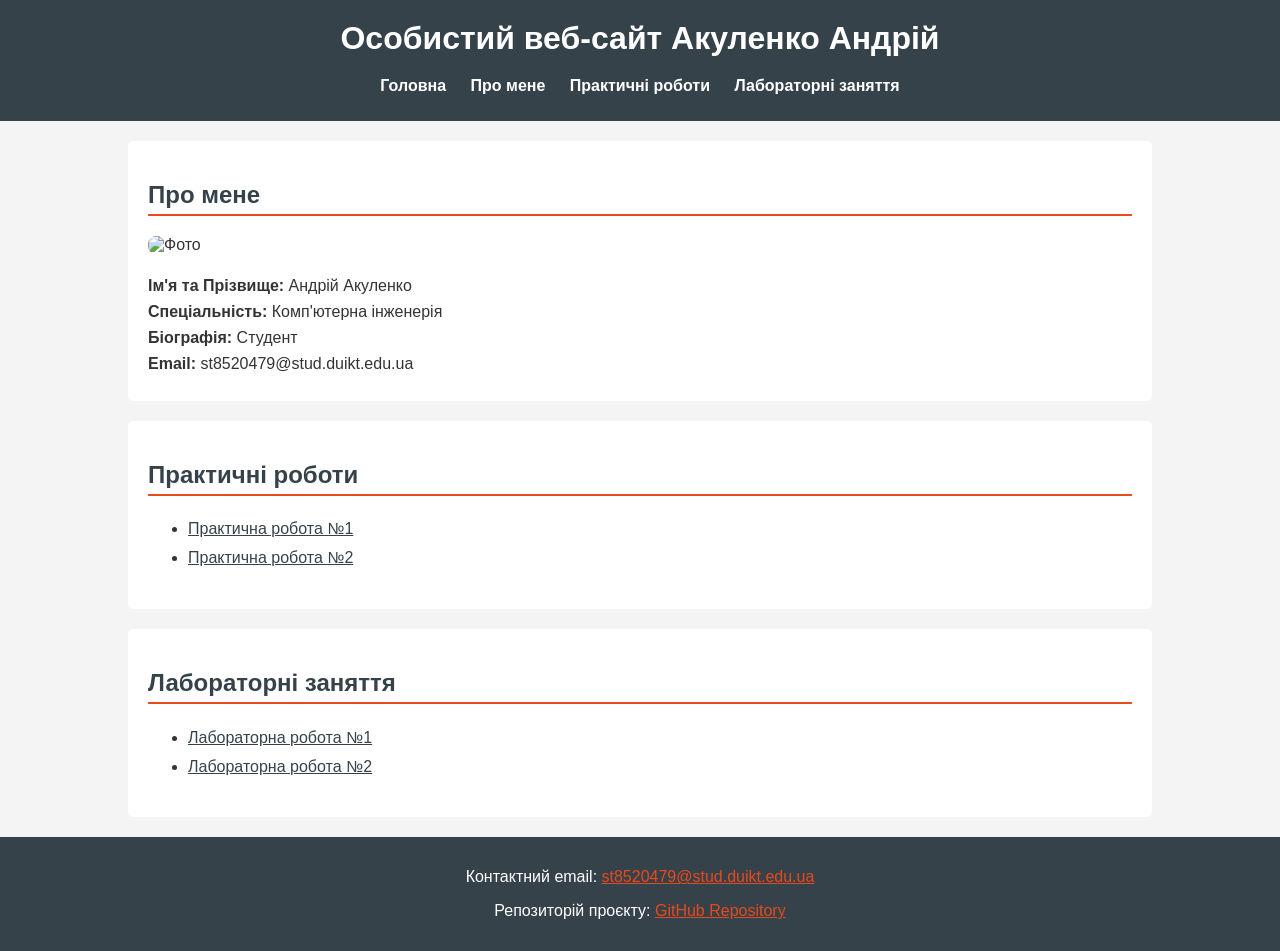
==== index.html @ e6858d17 "Add files via upload" ====
<!DOCTYPE html>
<html lang="ua">
<head>
    <meta charset="UTF-8">
    <meta name="viewport" content="width=device-width, initial-scale=1.0">
    <title>Особистий веб-сайт Акуленко Андрій</title>
    <link rel="stylesheet" href="style.css">
</head>
<body>
    <header>
        <h1>Особистий веб-сайт Акуленко Андрій</h1>
        <nav>
            <ul>
                <li><a href="index.html">Головна</a></li>
                <li><a href="#about">Про мене</a></li>
                <li><a href="#practicals">Практичні роботи</a></li>
                <li><a href="#labs">Лабораторні заняття</a></li>
            </ul>
        </nav>
    </header>
    <main>

        <section id="about">
            <h2>Про мене</h2>
            <img src="img/photo.jpg" alt="Фото" width="160">
            <p><strong>Ім'я та Прізвище:</strong> Андрій Акуленко</p>
            <p><strong>Спеціальність:</strong> Комп'ютерна інженерія</p>
            <p><strong>Біографія:</strong> Студент</p>
            <p><strong>Email:</strong> st8520479@stud.duikt.edu.ua</p>
        </section>
        <section id="practicals">
            <h2>Практичні роботи</h2>
            <ul>
                <li>
                    <a href="pages/pr1.html">Практична робота №1</a>
                <li>
                    <a href="pages/pr2.html">Практична робота №2</a>
                </li>
            </ul>
        </section>
        <section id="labs">
            <h2>Лабораторні заняття</h2>
            <ul>
                <li>
                    <a href="pages/lab1.html">Лабораторна робота №1</a>
                </li>
                <li>
                    <a href="pages/lab2.html">Лабораторна робота №2</a>
                </li>
            </ul>
        </section>
    </main>

      <footer>
        <p>Контактний email: <a href="mailto:student@example.com">st8520479@stud.duikt.edu.ua</a></p>
        <p>
            Репозиторій проєкту: 
            <a href="https://github.com/st8520479-hash/html" target="_blank">GitHub Repository</a>
        </p>
    </footer>
</body>
</html>
---- style.css ----
body {
    font-family: Arial, sans-serif;
    margin: 0;
    padding: 0;
    background-color: #f4f4f4;
    color: #333;
}
header {
    background-color: #35424a;
    color: white;
    padding: 20px;
    text-align: center;
}

header h1 {
    margin: 0 0 15px 0;
}

nav ul {
    list-style: none;
    padding: 0;
    margin: 0;
}

nav ul li {
    display: inline;
    margin: 0 10px;
}

nav ul li a {
    color: white;
    text-decoration: none;
    font-weight: bold;
}

nav ul li a:hover {
    color: #e8491d;
}
main {
    width: 80%;
    margin: 20px auto;
}

section {
    background: white;
    padding: 20px;
    margin-bottom: 20px;
    border-radius: 5px;
}

section h2 {
    color: #35424a;
    border-bottom: 2px solid #e8491d;
    padding-bottom: 5px;
}

#about img {
    border-radius: 8px;
    margin-bottom: 15px;
}

#about p {
    margin: 8px 0;
}


ul {
    line-height: 1.8;
}

a {
    color: #35424a;
}

a:hover {
    color: #e8491d;
}

footer {
    background-color: #35424a;
    color: white;
    text-align: center;
    padding: 15px;
    margin-top: 20px;
}

footer a {
    color: #e8491d;
}
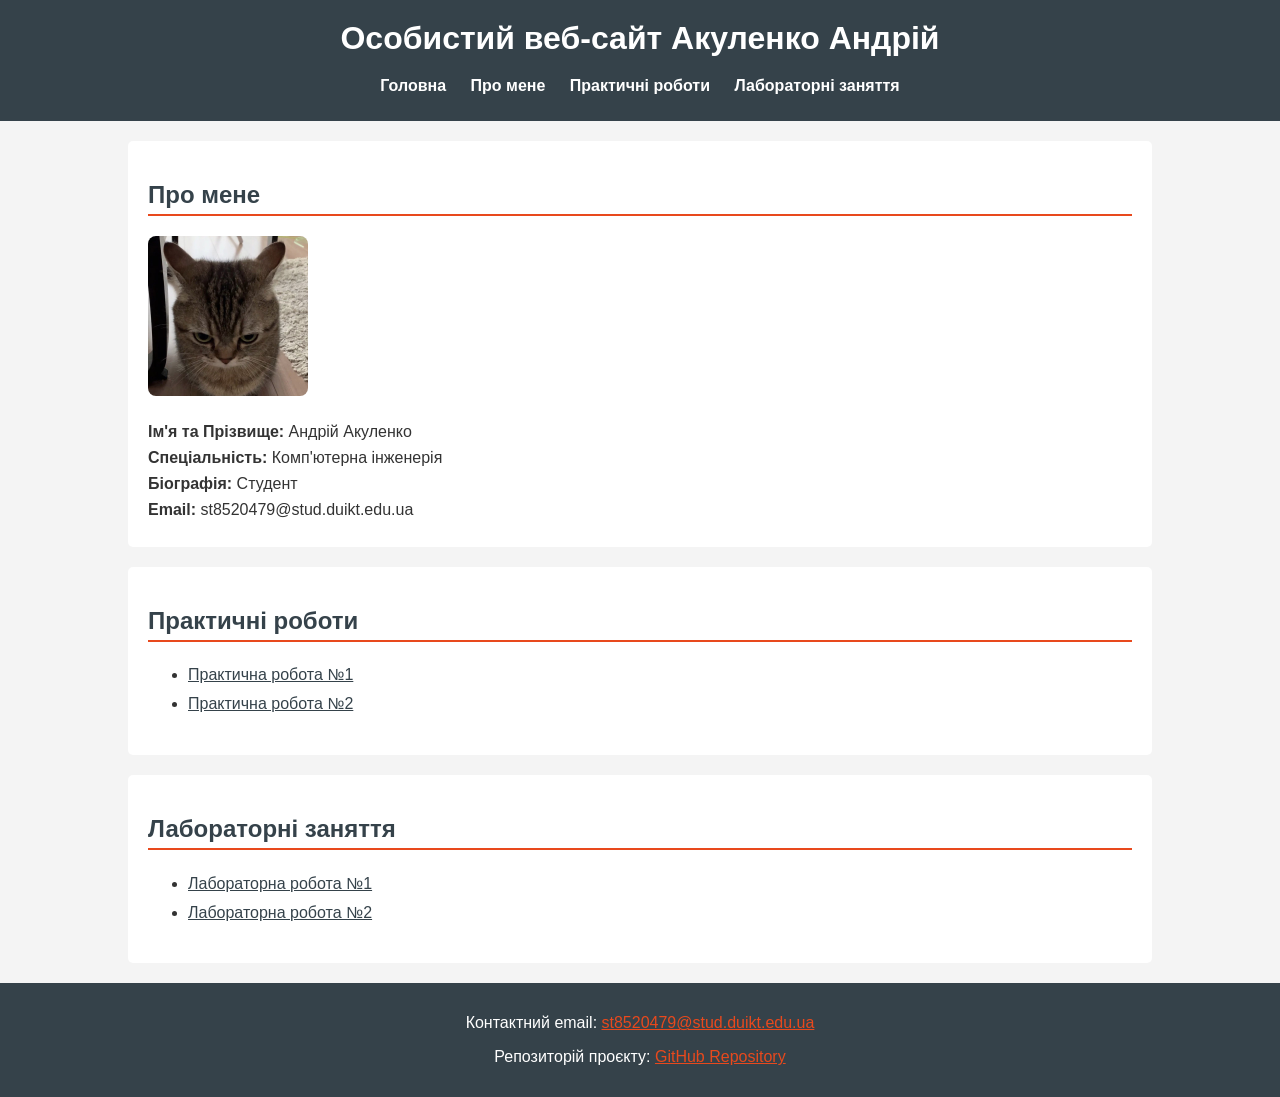
==== commit bb7f8dea: "Fix HTML structure and update image source" ====
--- a/index.html
+++ b/index.html
@@ -22,7 +22,7 @@
 
         <section id="about">
             <h2>Про мене</h2>
-            <img src="img/photo.jpg" alt="Фото" width="160">
+            <img src="photo.jpg" alt="Фото" width="160">
             <p><strong>Ім'я та Прізвище:</strong> Андрій Акуленко</p>
             <p><strong>Спеціальність:</strong> Комп'ютерна інженерія</p>
             <p><strong>Біографія:</strong> Студент</p>
@@ -59,4 +59,4 @@
         </p>
     </footer>
 </body>
-</html>+</html>
